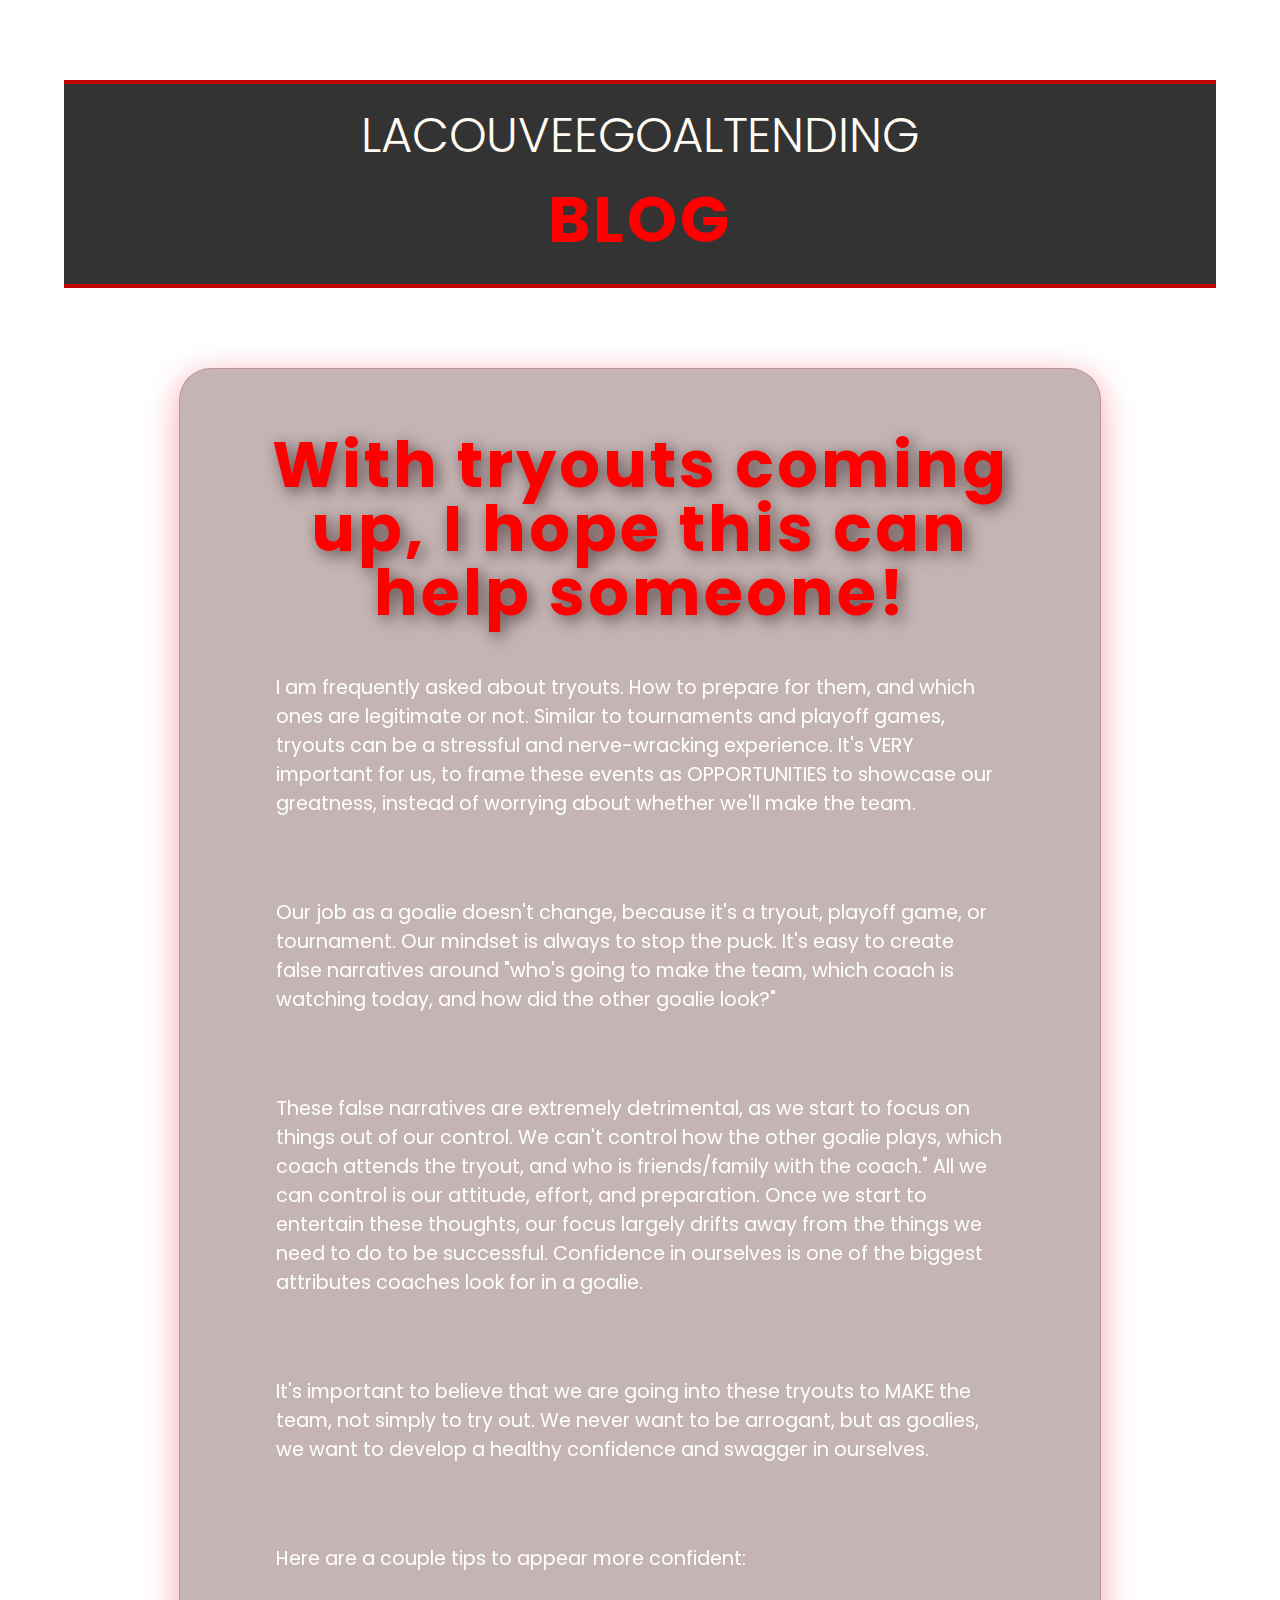
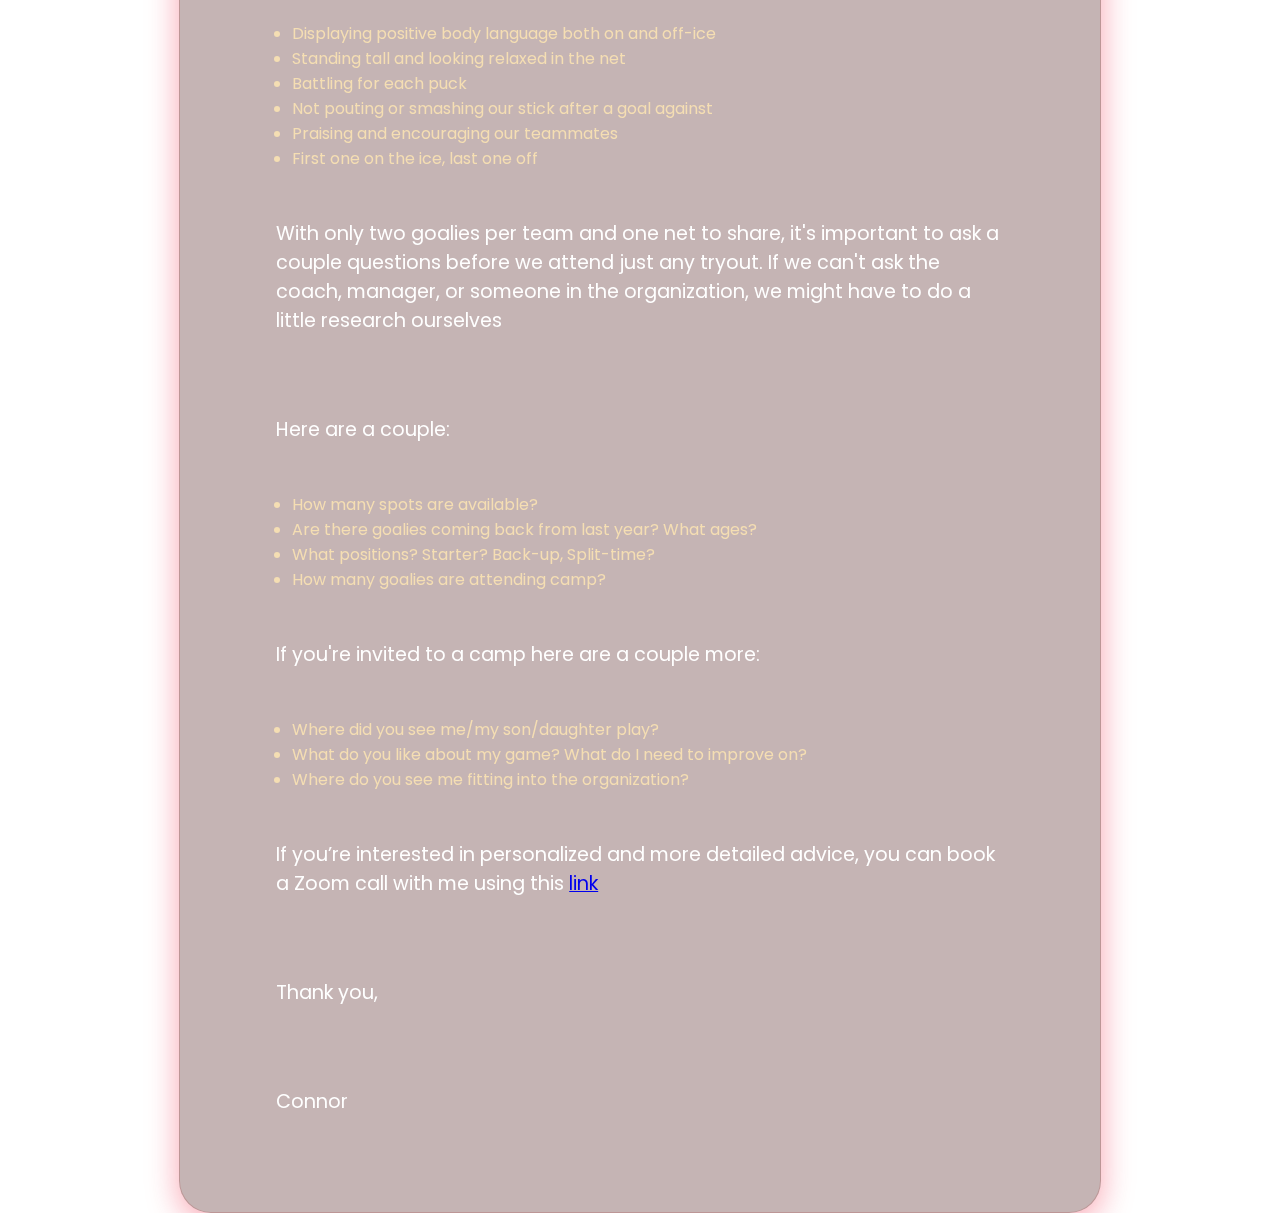
==== blog.html @ c60835b1 "Add files via upload" ====
<!DOCTYPE html>
<html lang="en">
<head>
    <meta charset="UTF-8">
    <meta name="viewport" content="width=device-width, initial-scale=1.0">
    <title>BLOG</title>
    <link rel="stylesheet" href="freeResources.css">
    <link rel="preconnect" href="https://fonts.googleapis.com">
    <link rel="preconnect" href="https://fonts.gstatic.com" crossorigin>
    <link href="https://fonts.googleapis.com/css2?family=Poppins:wght@200;300&display=swap" rel="stylesheet">
    <link rel="preconnect" href="https://fonts.googleapis.com">
    <link rel="preconnect" href="https://fonts.gstatic.com" crossorigin>
    <link href="https://fonts.googleapis.com/css2?family=Poppins:wght@700;800&display=swap" rel="stylesheet">
</head>
<h1 class="pageHeader header__h1"><span class="disappear">LaCouveeGoaltending</span><br><span class="mentorship__span">Blog</span> </h1>
<body>
    <div class="blog-div">
        <h1 class="mentorship__span header">With tryouts coming up, I hope this can help someone! 
        </h1>
        <p>I am frequently asked about tryouts. How to prepare for them, and which ones are legitimate or not.

            Similar to tournaments and playoff games, tryouts can be a stressful and nerve-wracking experience.
            
            It's VERY important for us, to frame these events as OPPORTUNITIES to showcase our greatness, instead of worrying about whether we'll make the team.</p>
        <p>Our job as a goalie doesn't change, because it's a tryout, playoff game, or tournament. Our mindset is always to stop the puck.

            It's easy to create false narratives around "who's going to make the team, which coach is watching today, and how did the other goalie look?"</p>
        <p>These false narratives are extremely detrimental, as we start to focus on things out of our control. We can't control how the other goalie plays, which coach attends the tryout, and who is friends/family with the coach." All we can control is our attitude, effort, and preparation.

            Once we start to entertain these thoughts, our focus largely drifts away from the things we need to do to be successful.
            
            Confidence in ourselves is one of the biggest attributes coaches look for in a goalie.
            </p>
        <p>It's important to believe that we are going into these tryouts to MAKE the team, not simply to try out.

            We never want to be arrogant, but as goalies, we want to develop a healthy confidence and swagger in ourselves.
            </p>
        <p>Here are a couple tips to appear more confident:
        </p>
        <ul>
            <li>Displaying positive body language both on and off-ice</li>
            <li>Standing tall and looking relaxed in the net</li>
            <li>Battling for each puck</li>
            <li>Not pouting or smashing our stick after a goal against</li>
            <li>Praising and encouraging our teammates</li>
            <li>First one on the ice, last one off</li>
        </ul>
        <p>With only two goalies per team and one net to share, it's important to ask a couple questions before we attend just any tryout. If we can't ask the coach, manager, or someone in the organization, we might have to do a little research ourselves</p>

        <p>Here are a couple:</p>
        <ul>
            <li>How many spots are available?</li>
            <li>Are there goalies coming back from last year? What ages?</li>
            <li>What positions? Starter? Back-up, Split-time?</li>
            <li>How many goalies are attending camp?</li>
        </ul>

        <p>If you're invited to a camp here are a couple more:
        </p>
        <ul>
            <li>Where did you see me/my son/daughter play?</li>
            <li>What do you like about my game? What do I need to improve on?</li>
            <li>Where do you see me fitting into the organization?</li>
        </ul>

        <p>If you’re interested in personalized and more detailed advice, you can book a Zoom call with me using this <a href="https://calendly.com/connor-goaliecoaches/online-coaching-30-mins">link</a> </p>

        <p>Thank you,</p>

        <p>Connor</p>
    </div>
</body>
</html>
---- freeResources.css ----
*,
*::after,
*::before {
  box-sizing: border-box;
  padding: 0;
  margin: 0;
}

:root {
    --red: #c10206;
    --white:#fffbf2;
    --black:#211d21;
    --grey:#211d21;
    --carmine: #a50113;
  }

body {
    width: 90%;
    margin: 0 auto;
    display: flex;
    flex-direction: column;
    font-family: "Poppins", sans-serif;
    background: url(https://lh3.googleusercontent.com/x0pFPxR4FWBa6GBOpKen7PQZDc6he5JTeF8WtK9IkQG5aG3kXwW5vMHZoQcvdK5V-Wuv2c4-uGysHsdnRr7EwGfICtY6SlLMOhZztk87GWbP06mbSxK13xh0tFpE_iYl-l5dJr4dGw=w2400); 
    background-position: center center;
    background-repeat: repeat;
    
      
}

.pageHeader {
    font-size: 4rem;
    margin: 2rem;
    text-align: center;
    
}

.header__h1 {
    margin: 5rem auto;
    font-weight: 300;
    width: 100%;
    font-size: 3rem;
    color: var(--white);
    text-transform: uppercase;
    padding: 1rem;
    border-top: 4px solid var(--red);
    border-bottom: 4px solid var(--red);
    background: rgba(0, 0,0, 0.8);
    line-height: 1.5;
    max-width: 1200px;
}

.mentorship__span {
    font-weight: 700;
    letter-spacing: 3px;
    color: red;
    font-size: 4rem;
    
}

.drills {
    display: flex;
    flex-wrap: wrap;
    gap: 3rem;
    justify-content: center;
}

.skating-drill,
.onIce-drills {
    display: flex;
    flex-direction: column;
    text-align: center;
    gap: 2em;
    background: rgba(110, 89, 89, 0.5);
    box-shadow: 0 8px 32px 0 rgba(170, 18, 18, 0.37);
    backdrop-filter: blur( 5.5px );
    -webkit-backdrop-filter: blur( 5.5px );
    border-radius: 5px;
    padding: 10px 0 ;
    max-width: 460px;
}

iframe {
    height: 250px;
    width: 460px;
}

.skating-drill p,
.onIce-drills p {
    text-align: left;
    width: 70%;
    margin-left: 2rem;
}

.description-span {
    font-weight: bold;
}

.description {
    font-size: 1.1rem;
    line-height: 1.2;
}
  

h1,
p {
    color: white;
}

h2 {
    font-size: 2.5rem;
    margin: 2rem;
    color: white;
    margin-top: 3rem;
}

h3 {
    color: white;
    font-size: 1.3rem;
}

footer {
    margin: 3rem;
    font-size: 1.5rem;
}

footer a {
    text-decoration: none;
    color: rgb(219, 9, 9);
    font-size: 2rem;
}

/* ----------------BLOG POST PAGE----------------- */

.blog-div {
    max-width: 1200px;
    width: 80%;
    padding: 3rem;
    margin: 0 auto;
    background: rgba( 63, 7, 7, 0.3 );
    box-shadow: 0 8px 32px 0 rgba(240, 9, 44, 0.37);
    backdrop-filter: blur( 17.5px );
    -webkit-backdrop-filter: blur( 17.5px );
    border-radius: 2rem;
    border: 1px solid rgba(150, 18, 18, 0.18);
  }
  
  .blog-div > * {
    margin: 1rem;
  }
  
  .blog-div h1 {
    line-height: 1;
    text-shadow: 4px 4px 16px rgba(22, 2, 2, 0.6);
    text-align: center;
  }
  
  .blog-div > p {
    font-family: 'Poppins', sans-serif;
    font-size: 1.2rem;
    padding: 2rem;
  }
  
  .blog-div > ul {
    color: wheat;
    margin-left: 4rem;
  }
  
  .blog-div > a {
    text-decoration: none;
  }
  
  /* ---------------------------------  */
  

@media (max-width: 888px) {
    html {
        font-size: .9rem;
        
      }

      .blog-div {
        width: 90%;
      }

      .header {
        font-size: 3rem;
      }

      body {
        width: 90%;
      }

      .blog-div > p {
        font-size: 1.2rem;
        padding: 10px;
    }
}

@media (max-width: 638px) {
    html {
        overflow-x: hidden;
      }

    .mentorship-offer {
        width: 70%;
    }

    .disappear {
        display: none;
    }

    .pageHeader {
        padding-bottom: 5rem;
    }

    iframe {
        height: 200px;
        width: 300px;
    }

    .skating-drill,
    .onIce-drills {
        max-width: 300px;
    }

    .blog-div {
        width: 99%;
        margin: 1rem .2 rem;
        padding: 10px;
    }

    .blog-div > p {
        font-size: 1.2rem;
        padding: 10px;
    }

    body {
        width: 95%;
    }
}
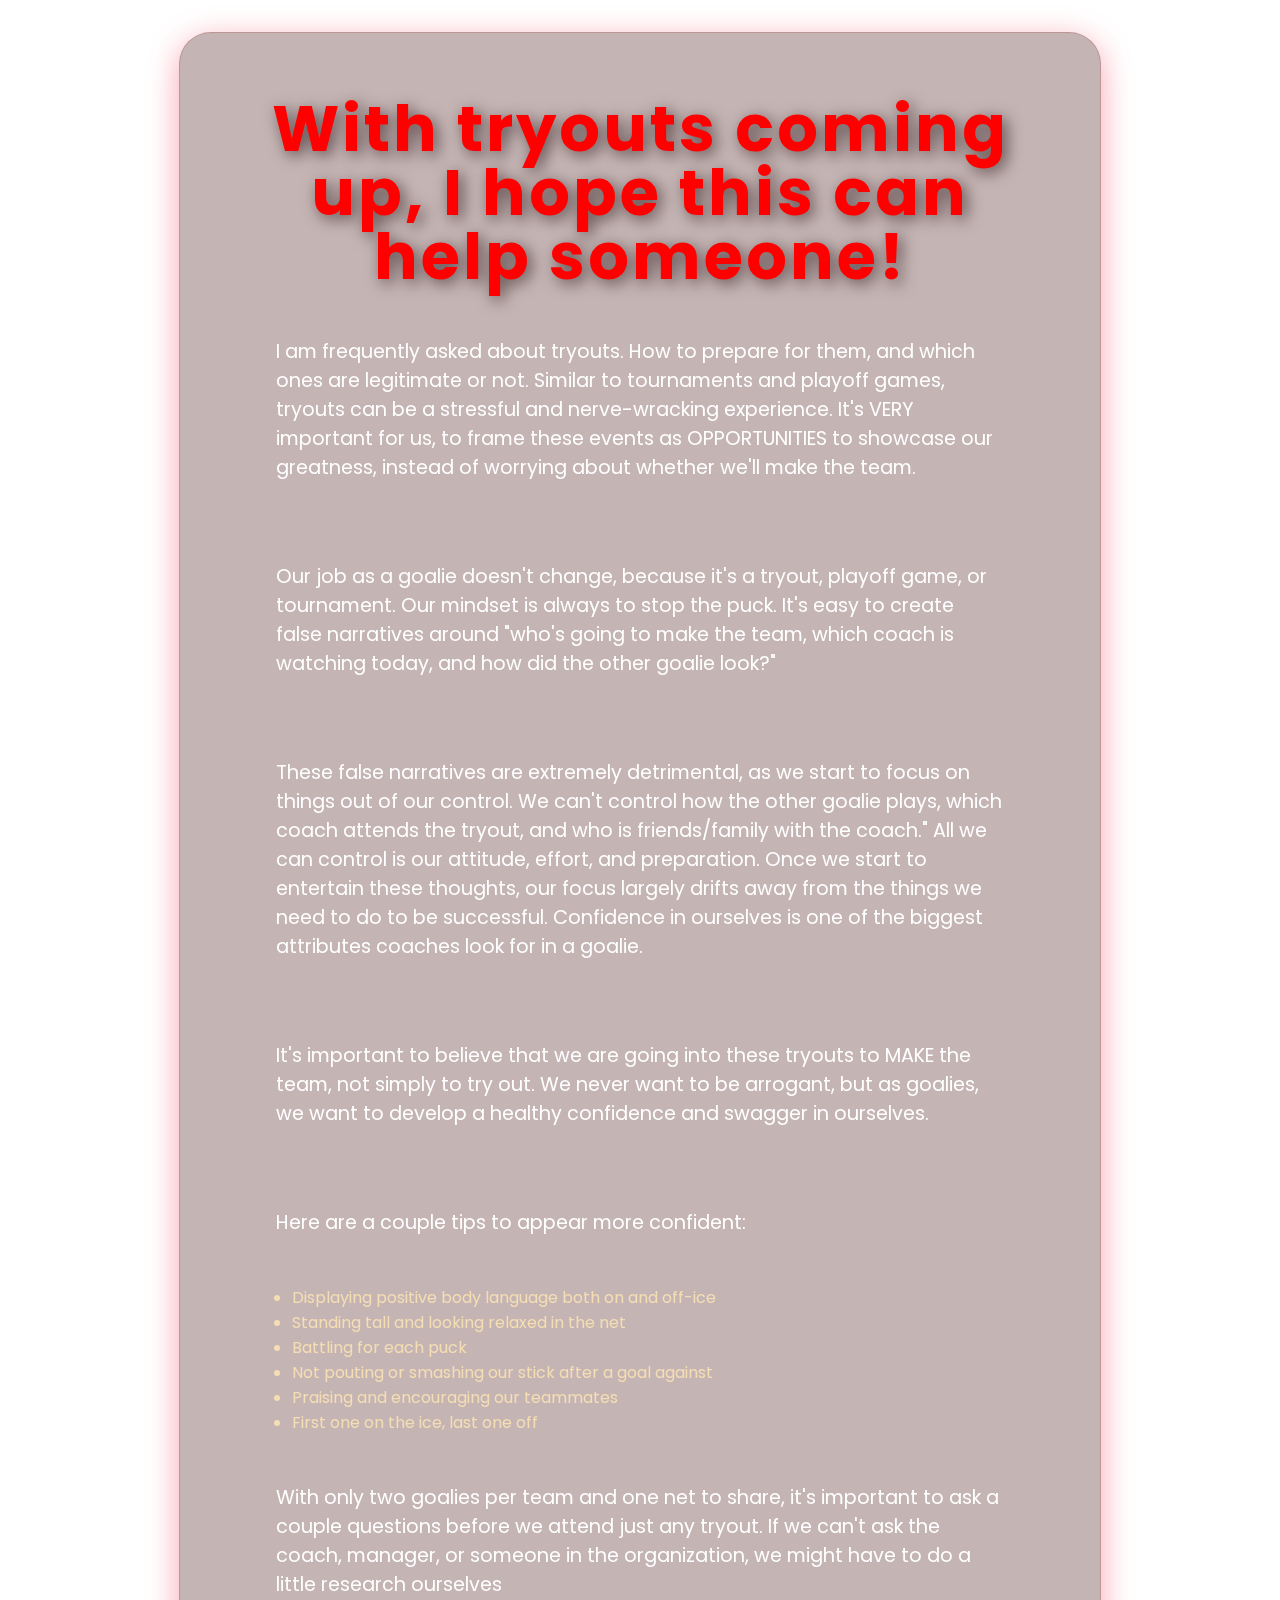
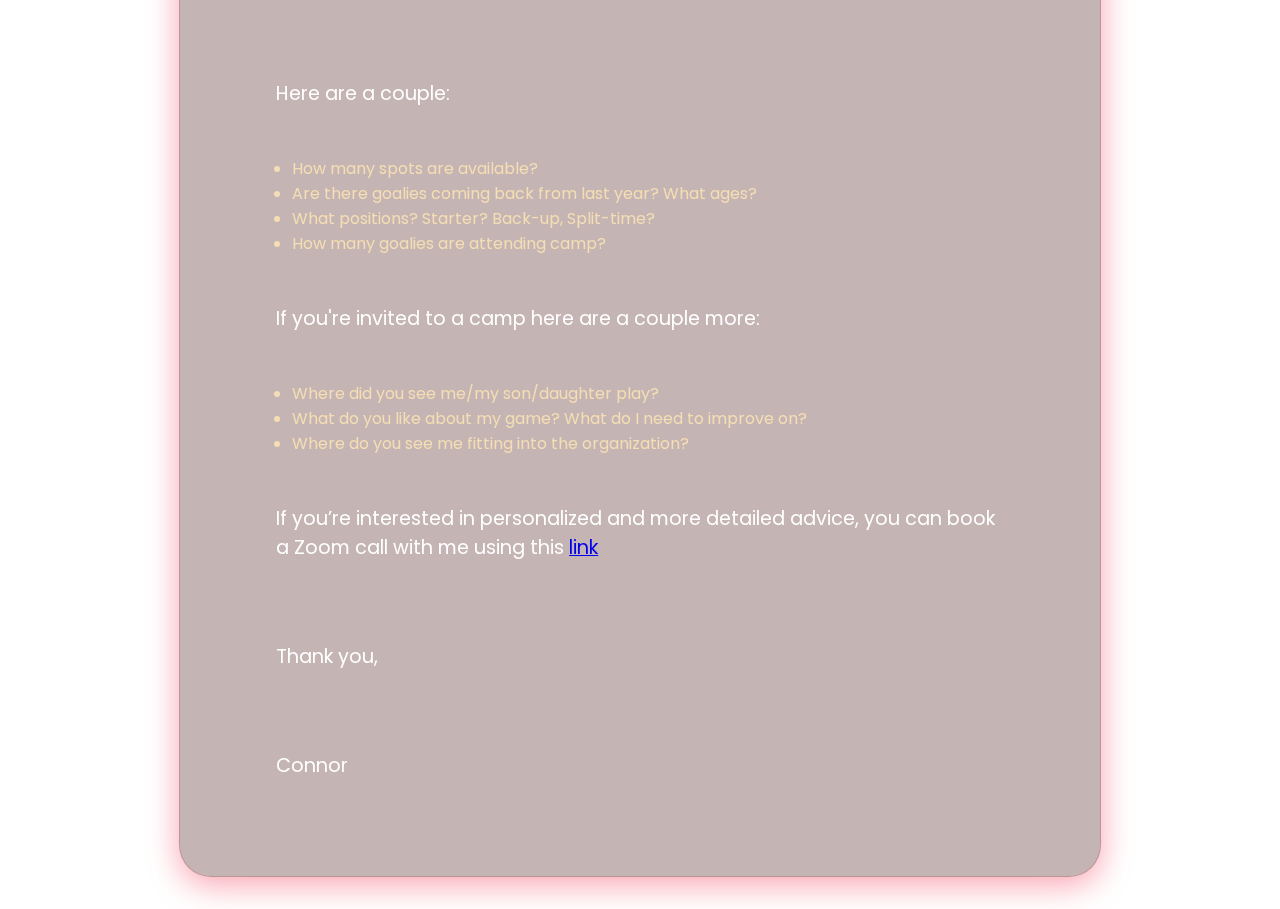
==== commit 149520b7: "Add files via upload" ====
--- a/blog.html
+++ b/blog.html
@@ -12,7 +12,7 @@
     <link rel="preconnect" href="https://fonts.gstatic.com" crossorigin>
     <link href="https://fonts.googleapis.com/css2?family=Poppins:wght@700;800&display=swap" rel="stylesheet">
 </head>
-<h1 class="pageHeader header__h1"><span class="disappear">LaCouveeGoaltending</span><br><span class="mentorship__span">Blog</span> </h1>
+
 <body>
     <div class="blog-div">
         <h1 class="mentorship__span header">With tryouts coming up, I hope this can help someone! 
--- a/freeResources.css
+++ b/freeResources.css
@@ -135,7 +135,7 @@
     max-width: 1200px;
     width: 80%;
     padding: 3rem;
-    margin: 0 auto;
+    margin: 2rem auto;
     background: rgba( 63, 7, 7, 0.3 );
     box-shadow: 0 8px 32px 0 rgba(240, 9, 44, 0.37);
     backdrop-filter: blur( 17.5px );
